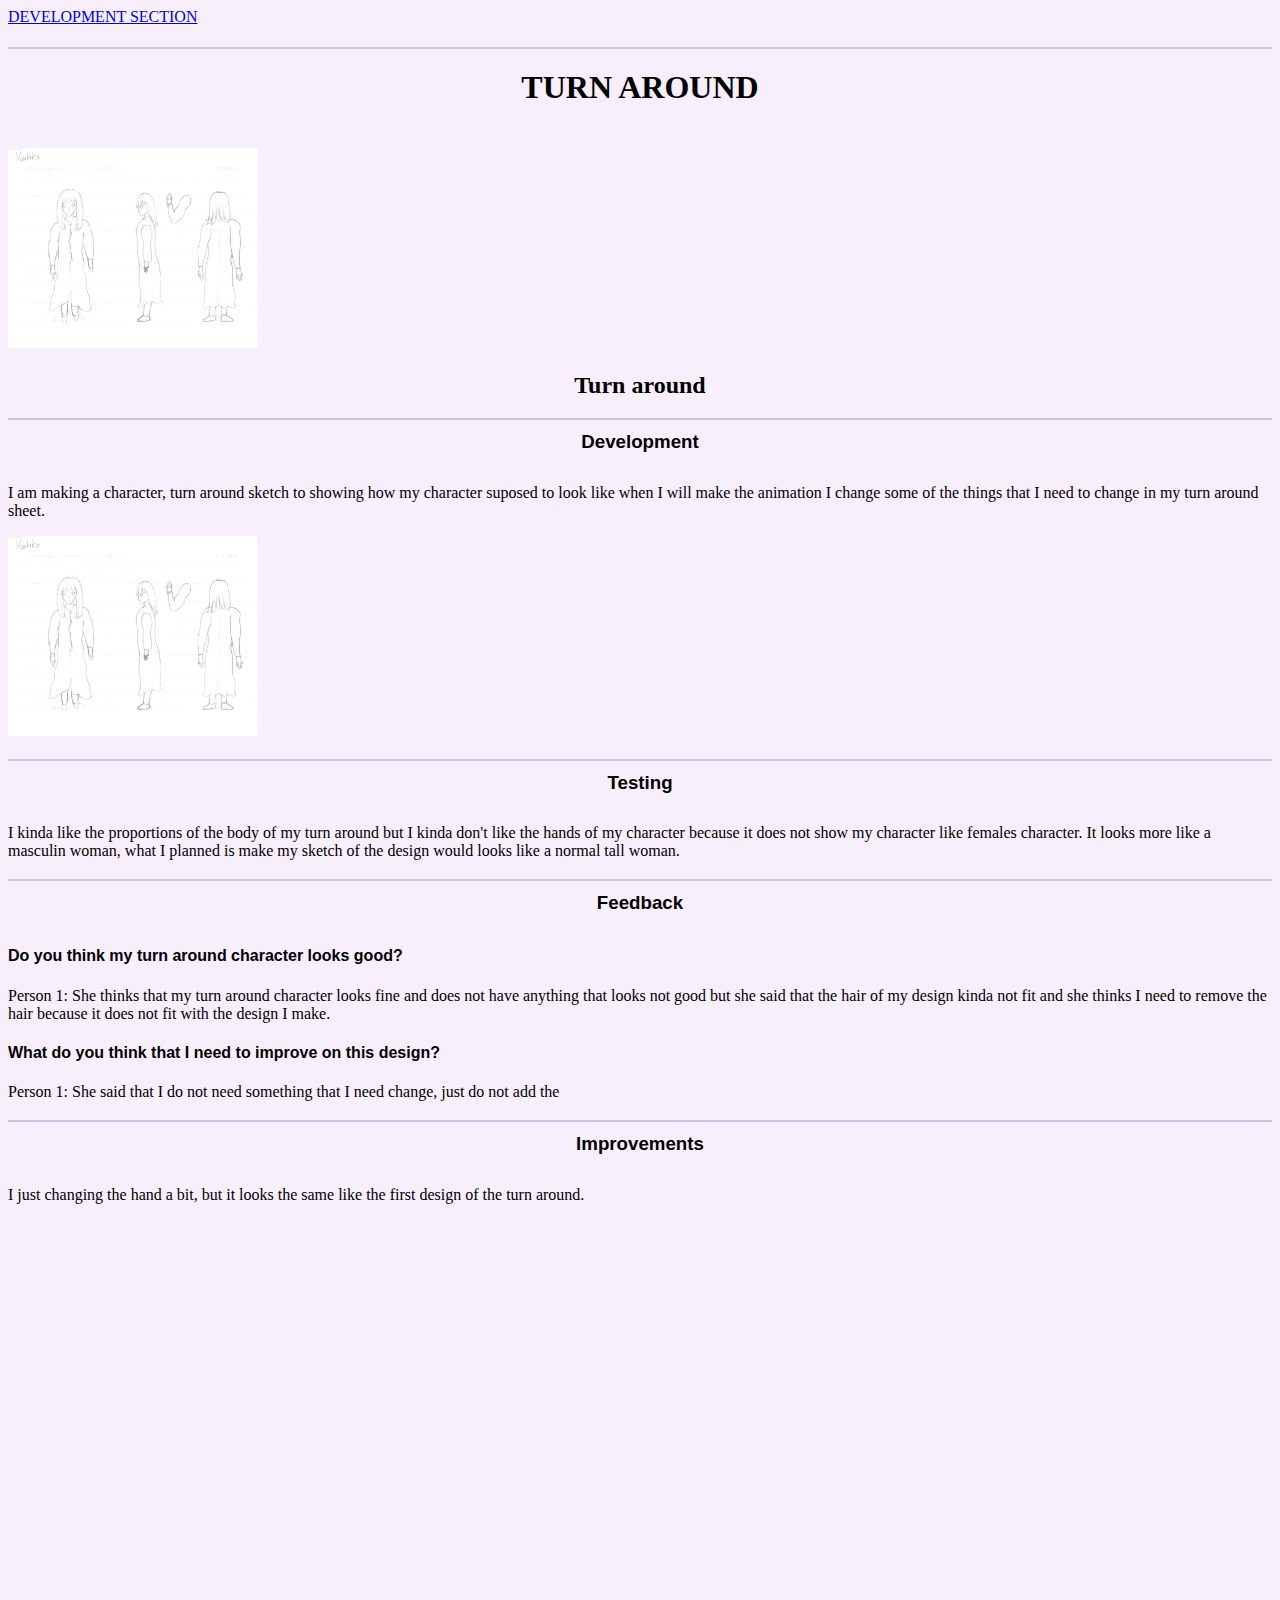
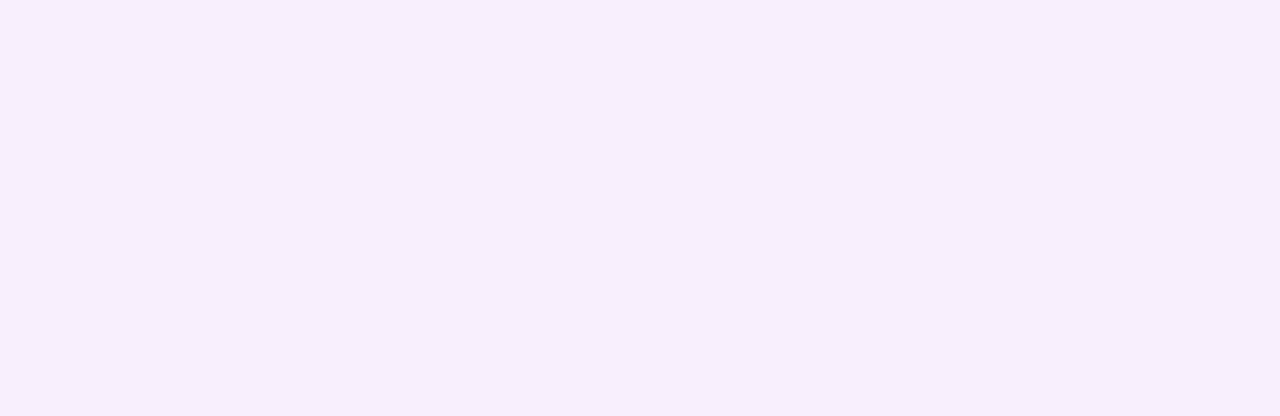
==== development.html @ 08d3d1c6 "Update development.html" ====
<!DOCTYPE html>
<html lang="en">
<head>
    <meta charset="UTF-8">
    <meta name="viewport" content="width=device-width, initial-scale=1.0">
    <title>Development</title>
    <link rel="stylesheet" href="style.css"/>

    <a href="index.html">DEVELOPMENT SECTION</a>
</head>
<body>
    <h1>TURN AROUND</h1>
    <img src="turnaround.jpg">
<h2>Turn around</h2>

<h3>Development</h3>
<p>I am making a character, turn around sketch to showing how my character suposed to look like when I will make the animation
    I change some of the things that I need to change in my turn around sheet.
</p>
<img src="turnaround.jpg">

<h3>Testing</h3>
<p>I kinda like the proportions of the body of my turn around but I kinda don't like the hands of my character
    because it does not show my character like females character. It looks more like a masculin woman, what I planned is make my sketch of the design
    would looks like a normal tall woman. 
</p>

<h3>Feedback</h3>
<h4>Do you think my turn around character looks good?</h4>
<p>Person 1: She thinks that my turn around character looks fine and does not have anything that looks not good
    but she said that the hair of my design kinda not fit and she thinks I need to remove the hair because it does not fit with the design I make.
</p>
<h4>What do you think that I need to improve on this design?</h4>
<p>Person 1: She said that I do not need something that I need change, just do not add the </p>

<h3>Improvements</h3>
<p>I just changing the hand a bit, but it looks the same like the first design of the turn around.</p>

</body>
</html>
---- style.css ----
body {
    min-height: 2000px;
}
.jumbotron {
    padding:  6rem;
    background-color: rgb(232, 219, 243);
}
h3 {
    border-top: 2px solid rgb(199, 195, 230);
    line-height: 2.4;
    text-align: center;
  }
body {
    background-color: rgb(248, 239, 253);
}
h2 {
    text-align: center;
}
h1 {
    border-top: 2px solid rgb(199, 195, 230);
    line-height: 2.4;
}
p1 {
    text-align: left;
}
h1 {
    font-family: Georgia, 'Times New Roman', Times, serif;
}
p1 {
    font-family: Georgia, 'Times New Roman', Times, serif;
}
h4 {
    font-family: 'Franklin Gothic Medium', 'Arial Narrow', Arial, sans-serif;
}
p2 {
    font-family: Georgia, 'Times New Roman', Times, serif;
}
h3 {
    font-family: 'Segoe UI', Tahoma, Geneva, Verdana, sans-serif;
}
#para1 {
    text-align: center;
    color: rgb(209, 181, 233);
  }
h1 {
    font-family: 'Times New Roman', Times, serif;
    text-align: center;
}
p3 {
    text-align: left;
    font-style: italic;
    font-family: 'Times New Roman', Times, serif;
}
li {
    font-family: 'Times New Roman', Times, serif;
} 
img {
    width: 250px;
    height: 200px;
}
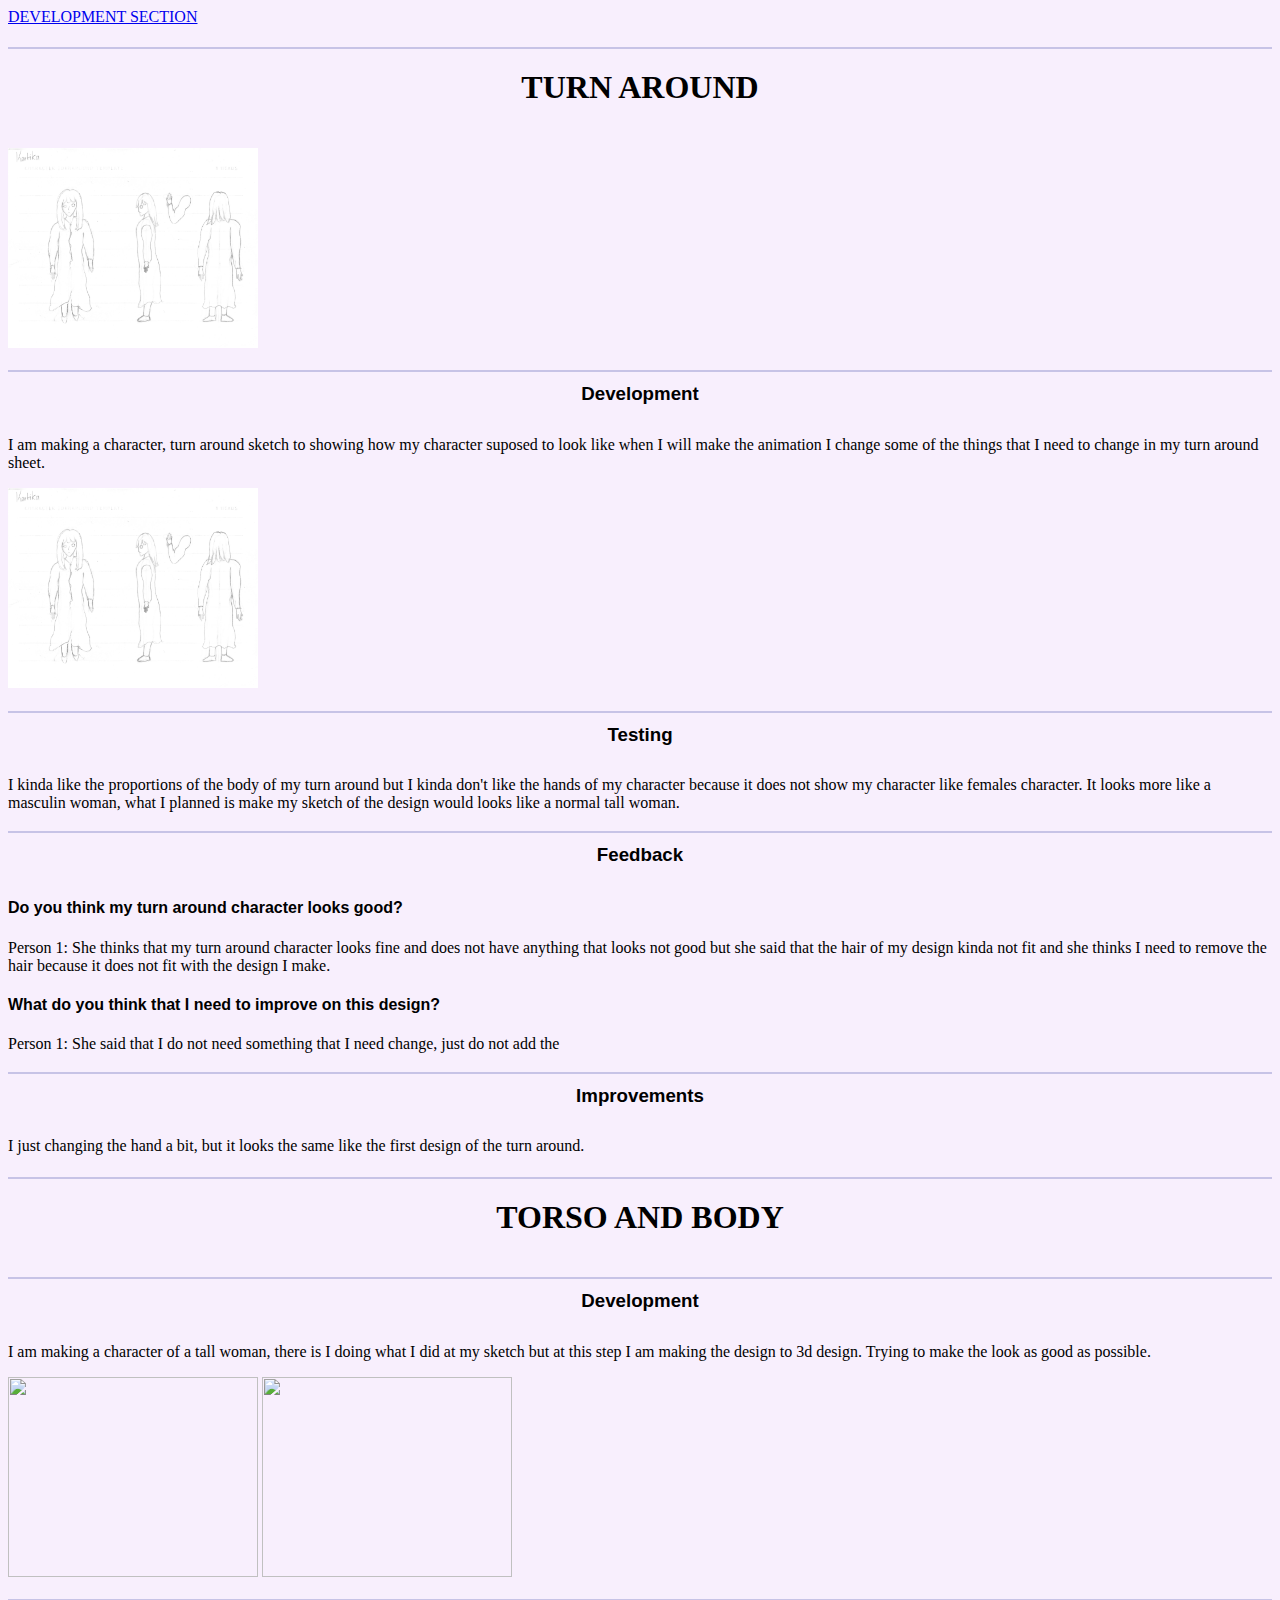
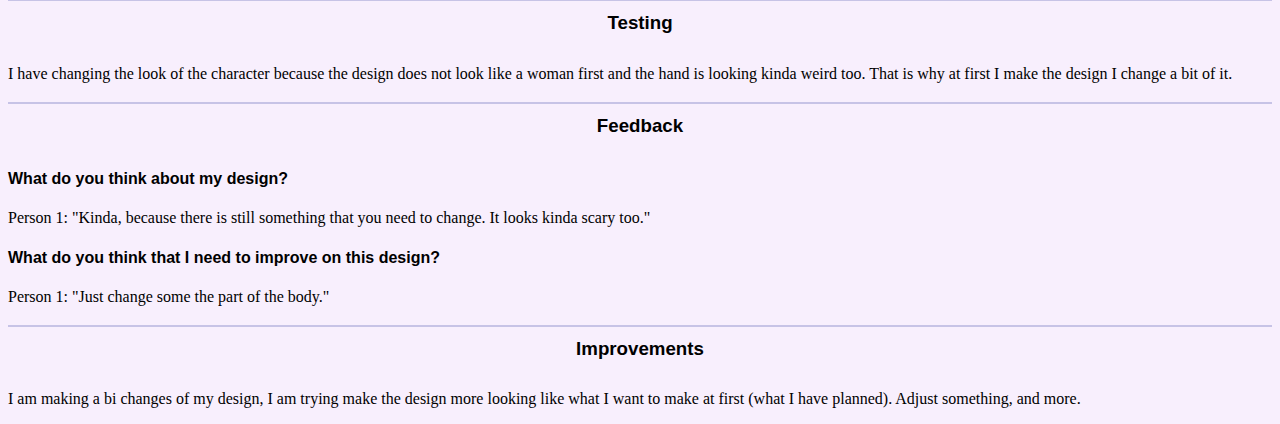
==== commit 50aa2c48: "Update development.html" ====
--- a/development.html
+++ b/development.html
@@ -11,7 +11,6 @@
 <body>
     <h1>TURN AROUND</h1>
     <img src="turnaround.jpg">
-<h2>Turn around</h2>
 
 <h3>Development</h3>
 <p>I am making a character, turn around sketch to showing how my character suposed to look like when I will make the animation
@@ -36,5 +35,34 @@
 <h3>Improvements</h3>
 <p>I just changing the hand a bit, but it looks the same like the first design of the turn around.</p>
 
+<h1>TORSO AND BODY</h1>
+
+<h3>Development</h3>
+<p>I am making a character of a tall woman, there is I doing what I did at my sketch
+    but at this step I am making the design to 3d design. Trying to make the look
+    as good as possible. 
+</p>
+<img src="front.png">
+<img src="otherside.png">
+
+<h3>Testing</h3>
+<p>I have changing the look of the character because the design does not look like
+    a woman first and the hand is looking kinda weird too. That is why at first I make the design
+    I change a bit of it.
+</p>
+
+<h3>Feedback</h3>
+<h4>What do you think about my design?</h4>
+<p>Person 1: "Kinda, because there is still something that you need to change. It looks
+    kinda scary too."</p>
+
+<h4>What do you think that I need to improve on this design?</h4>
+<p>Person 1: "Just change some the part of the body."</p>
+
+<h3>Improvements</h3>
+<p>I am making a bi changes of my design, I am trying make the design more looking
+    like what I want to make at first (what I have planned). Adjust something, and more.
+</p>
+
 </body>
 </html>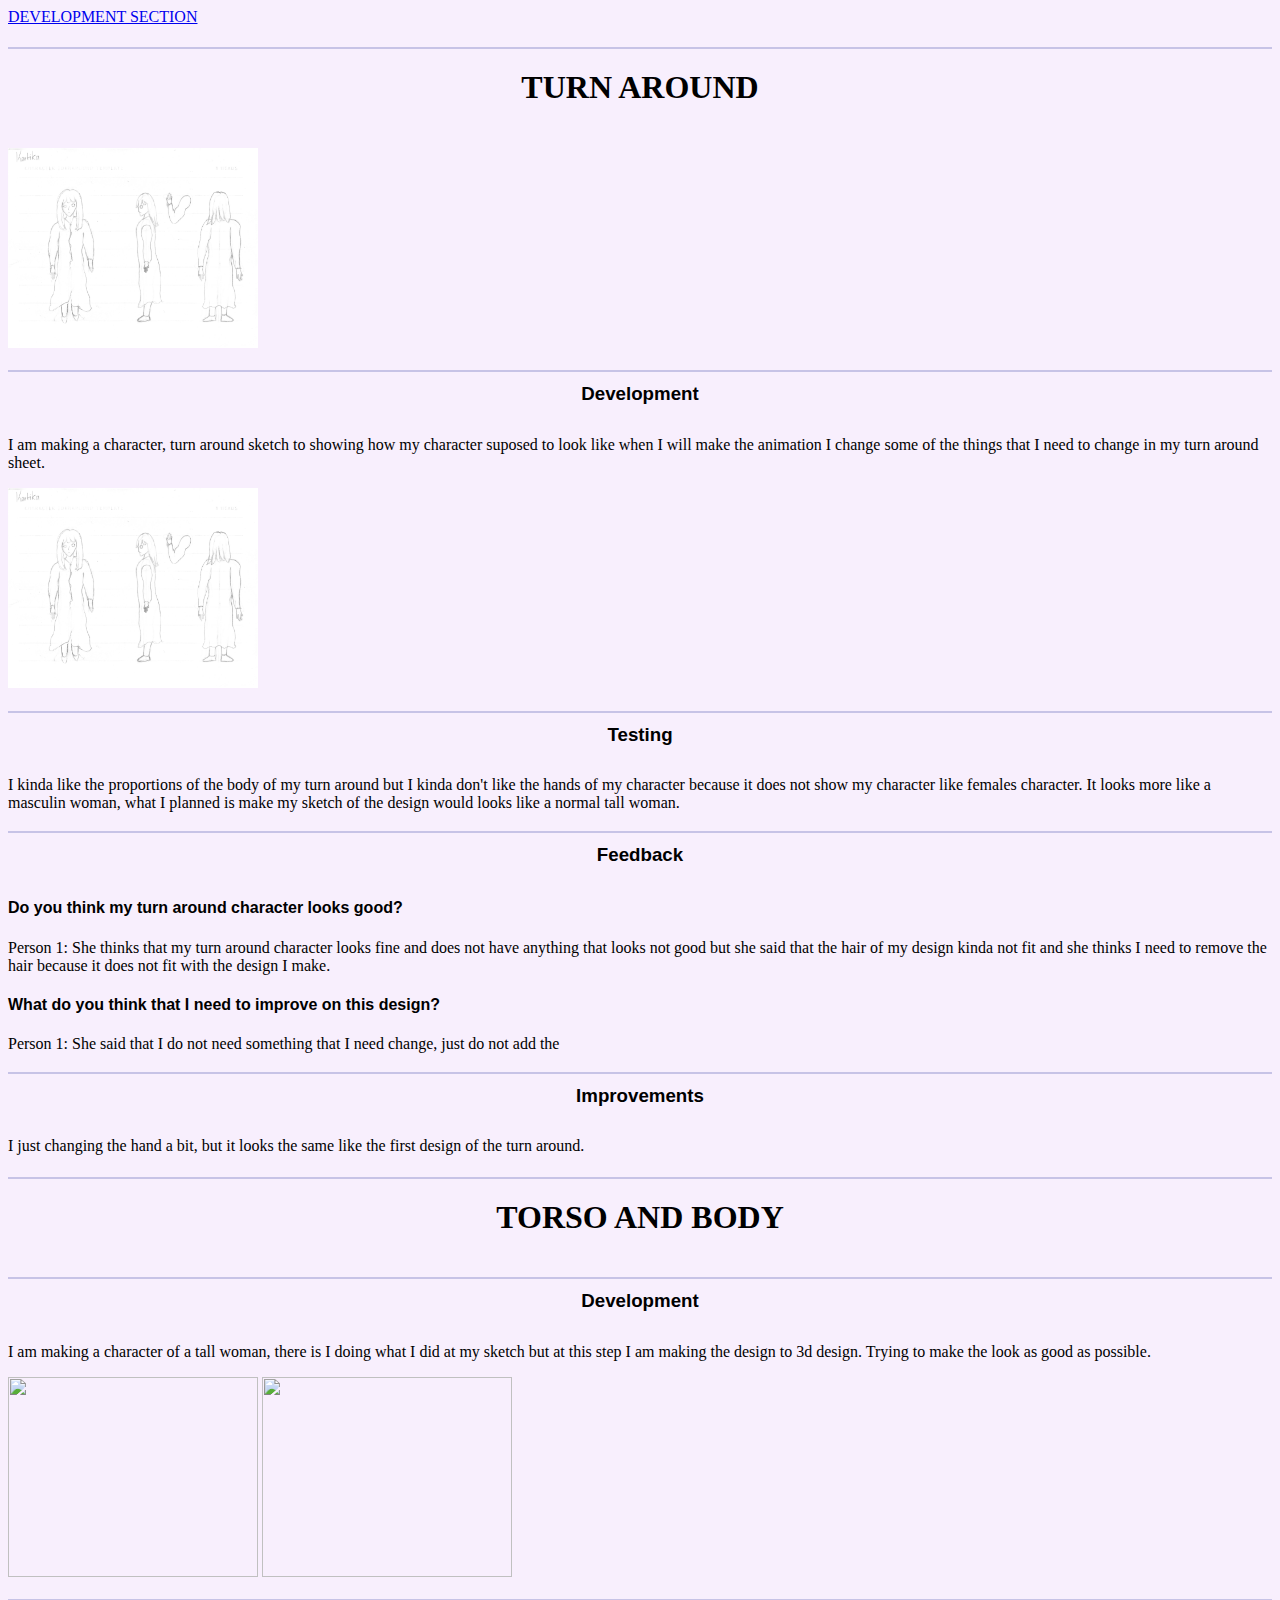
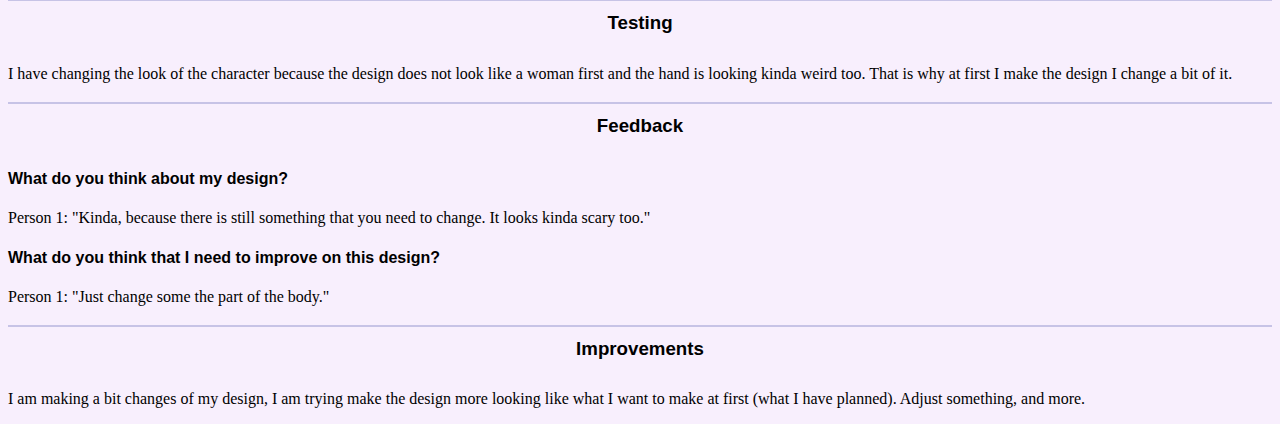
==== commit ab29e973: "Update development.html" ====
--- a/development.html
+++ b/development.html
@@ -60,7 +60,7 @@
 <p>Person 1: "Just change some the part of the body."</p>
 
 <h3>Improvements</h3>
-<p>I am making a bi changes of my design, I am trying make the design more looking
+<p>I am making a bit changes of my design, I am trying make the design more looking
     like what I want to make at first (what I have planned). Adjust something, and more.
 </p>
 
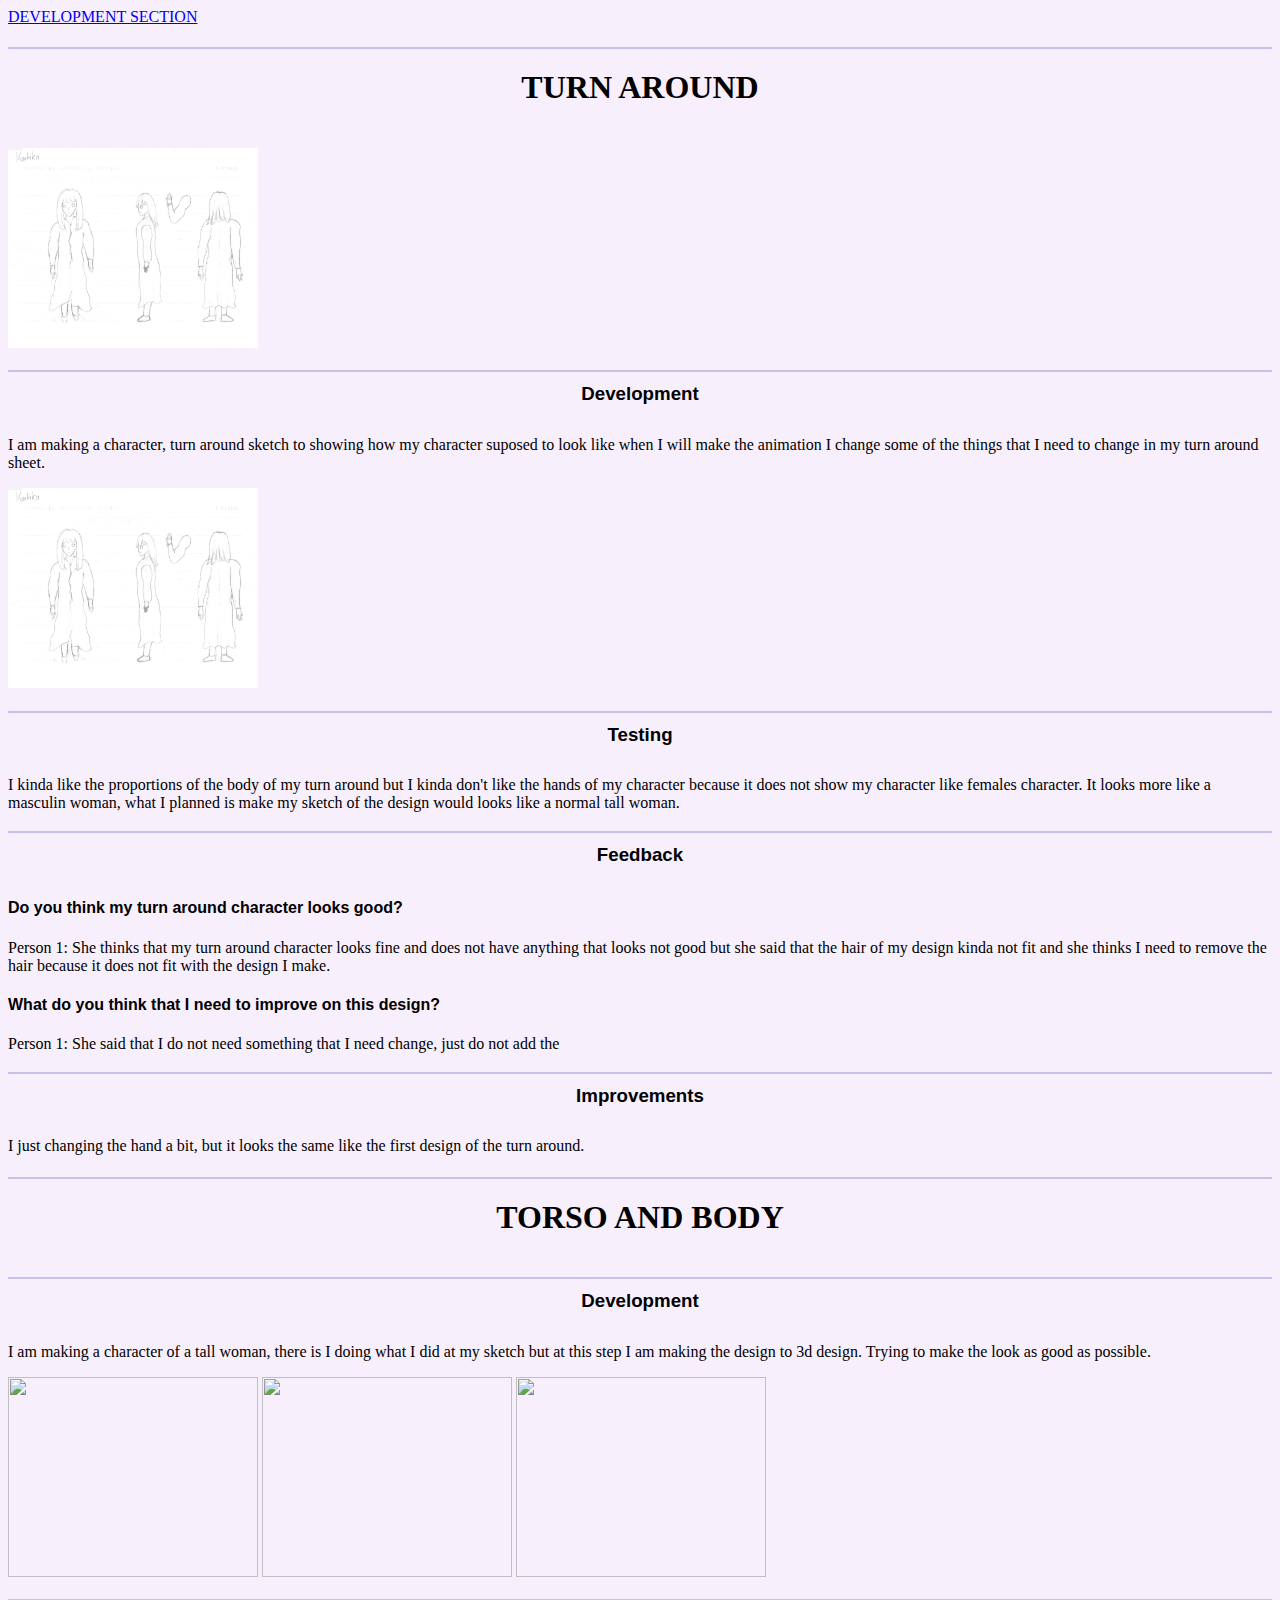
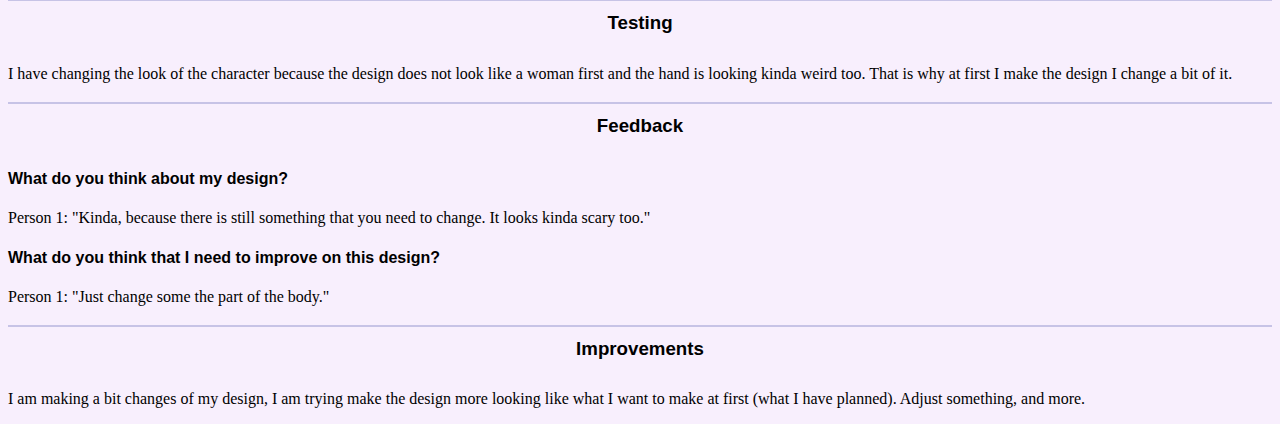
==== commit c86cf34f: "Update development.html" ====
--- a/development.html
+++ b/development.html
@@ -44,6 +44,7 @@
 </p>
 <img src="front.png">
 <img src="otherside.png">
+<img src="theotherside.png">
 
 <h3>Testing</h3>
 <p>I have changing the look of the character because the design does not look like
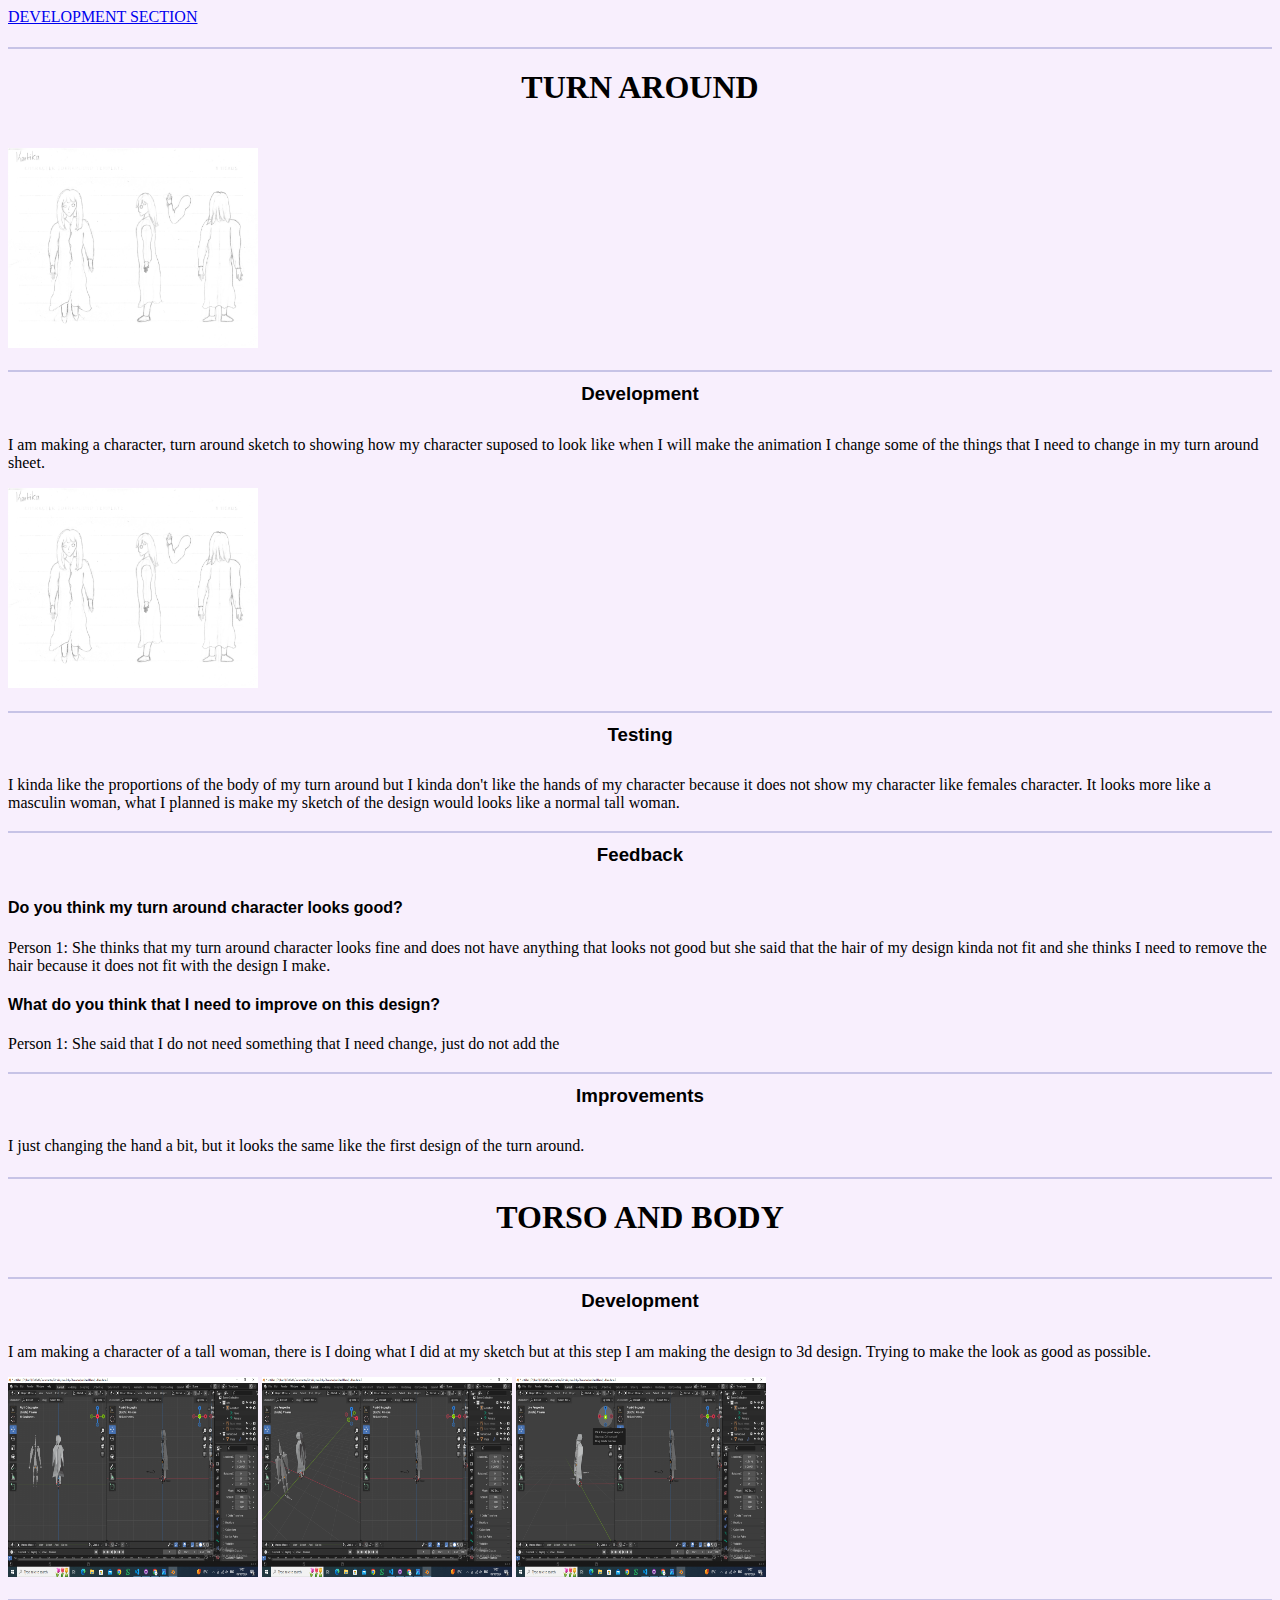
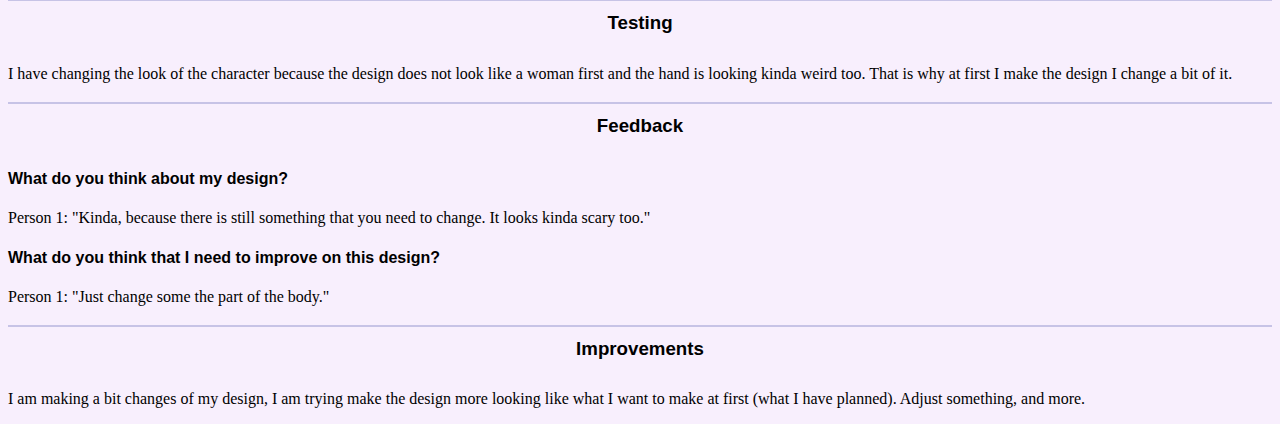
==== commit 2ff0c3e7: "Update development.html" ====
--- a/development.html
+++ b/development.html
@@ -42,9 +42,9 @@
     but at this step I am making the design to 3d design. Trying to make the look
     as good as possible. 
 </p>
-<img src="front.png">
-<img src="otherside.png">
-<img src="theotherside.png">
+<img src="/image development/front.png">
+<img src="/image development/otherside.png">
+<img src="/image development/theotherside.png">
 
 <h3>Testing</h3>
 <p>I have changing the look of the character because the design does not look like
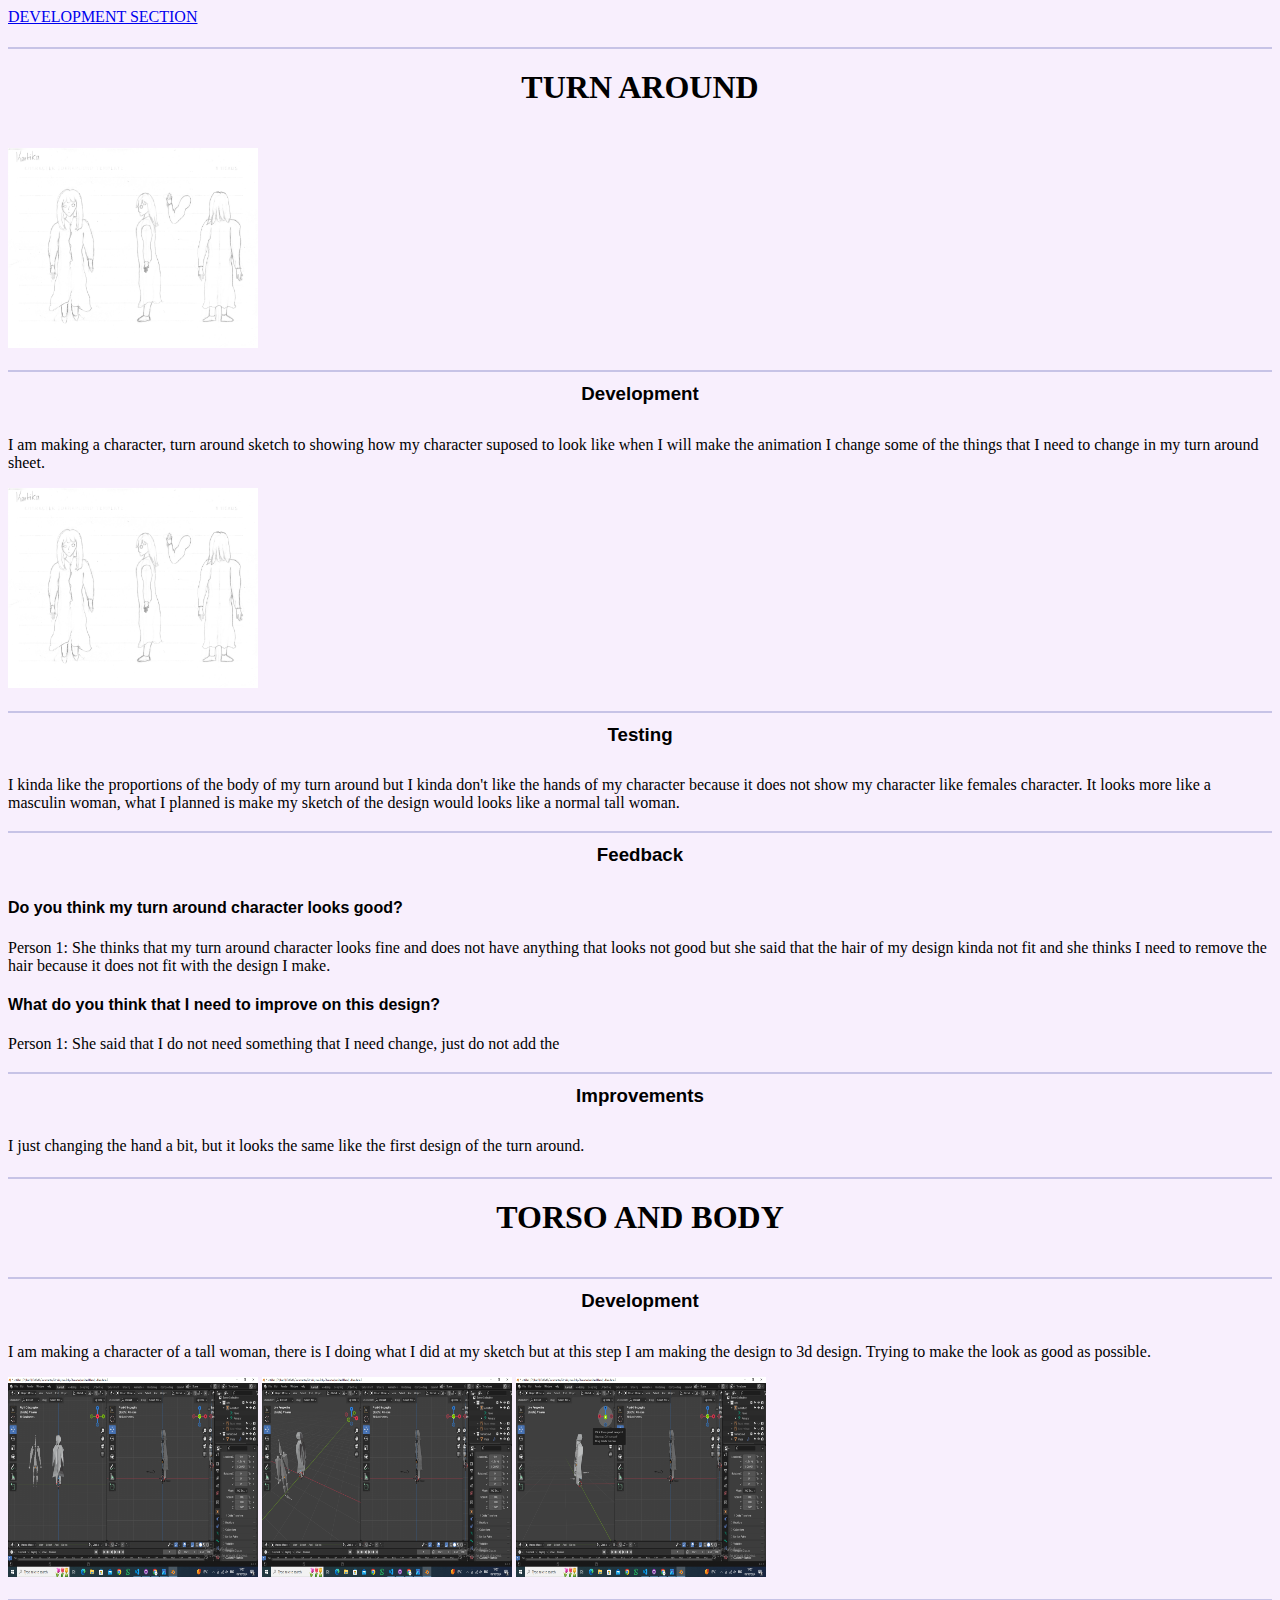
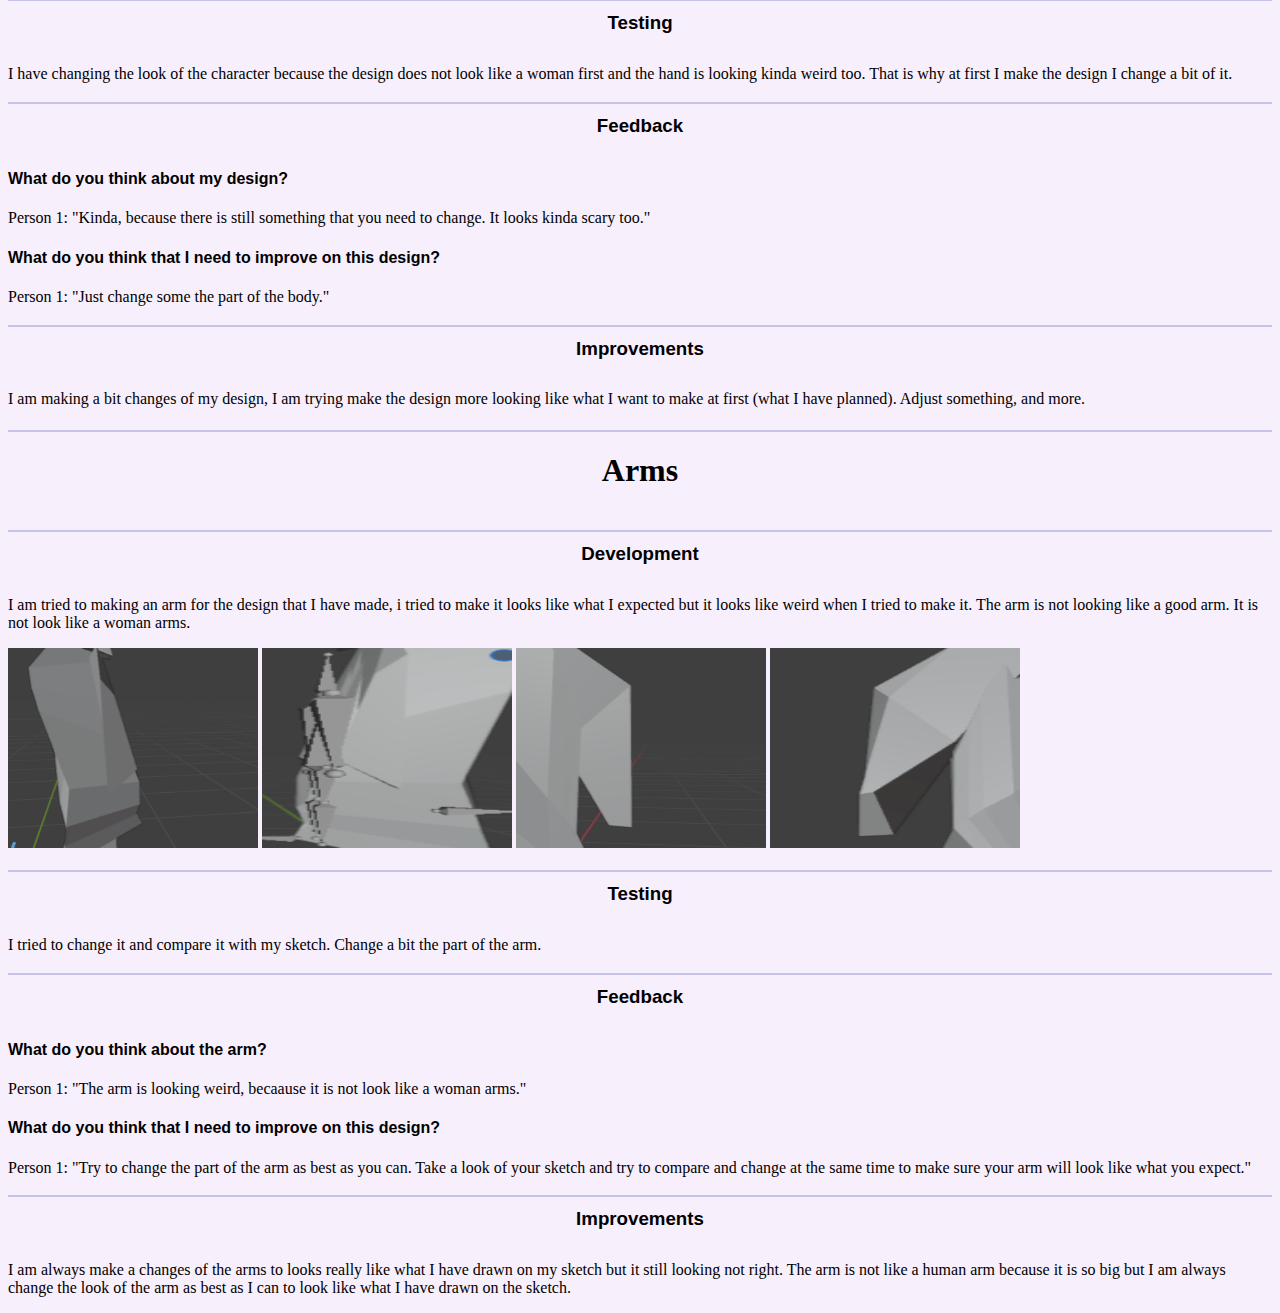
==== commit fdca4294: "update development.html" ====
--- a/development.html
+++ b/development.html
@@ -65,5 +65,34 @@
     like what I want to make at first (what I have planned). Adjust something, and more.
 </p>
 
+<h1>Arms</h1>
+
+<h3>Development</h3>
+<p>I am tried to making an arm for the design that I have made, i tried to make it looks like what I expected but it looks like weird when I tried to make it. The arm is 
+    not looking like a good arm. It is not look like a woman arms.
+</p>
+<img src="/image development/arm1.png">
+<img src="/image development/arm2.png">
+<img src="/image development/armback.png">
+<img src="/image development/armfront.png">
+
+<h3>Testing</h3>
+<p>I tried to change it and compare it with my sketch. Change a bit the part of the arm.</p>
+
+<h3>Feedback</h3>
+<h4>What do you think about the arm?</h4>
+<p>Person 1: "The arm is looking weird, becaause it is not look like a woman arms."</p>
+
+<h4>What do you think that I need to improve on this design?</h4>
+<p>Person 1: "Try to change the part of the arm as best as you can. Take a look of your sketch and try to compare and change at the same time
+    to make sure your arm will look like what you expect."</p>
+
+
+<h3>Improvements</h3>
+<p>I am always make a changes of the arms to looks really like what I have drawn on my sketch but 
+    it still looking not right. The arm is not like a human arm because it is so big but I am always
+    change the look of the arm as best as I can to look like what I have drawn on the sketch.
+</p>
+
 </body>
 </html>